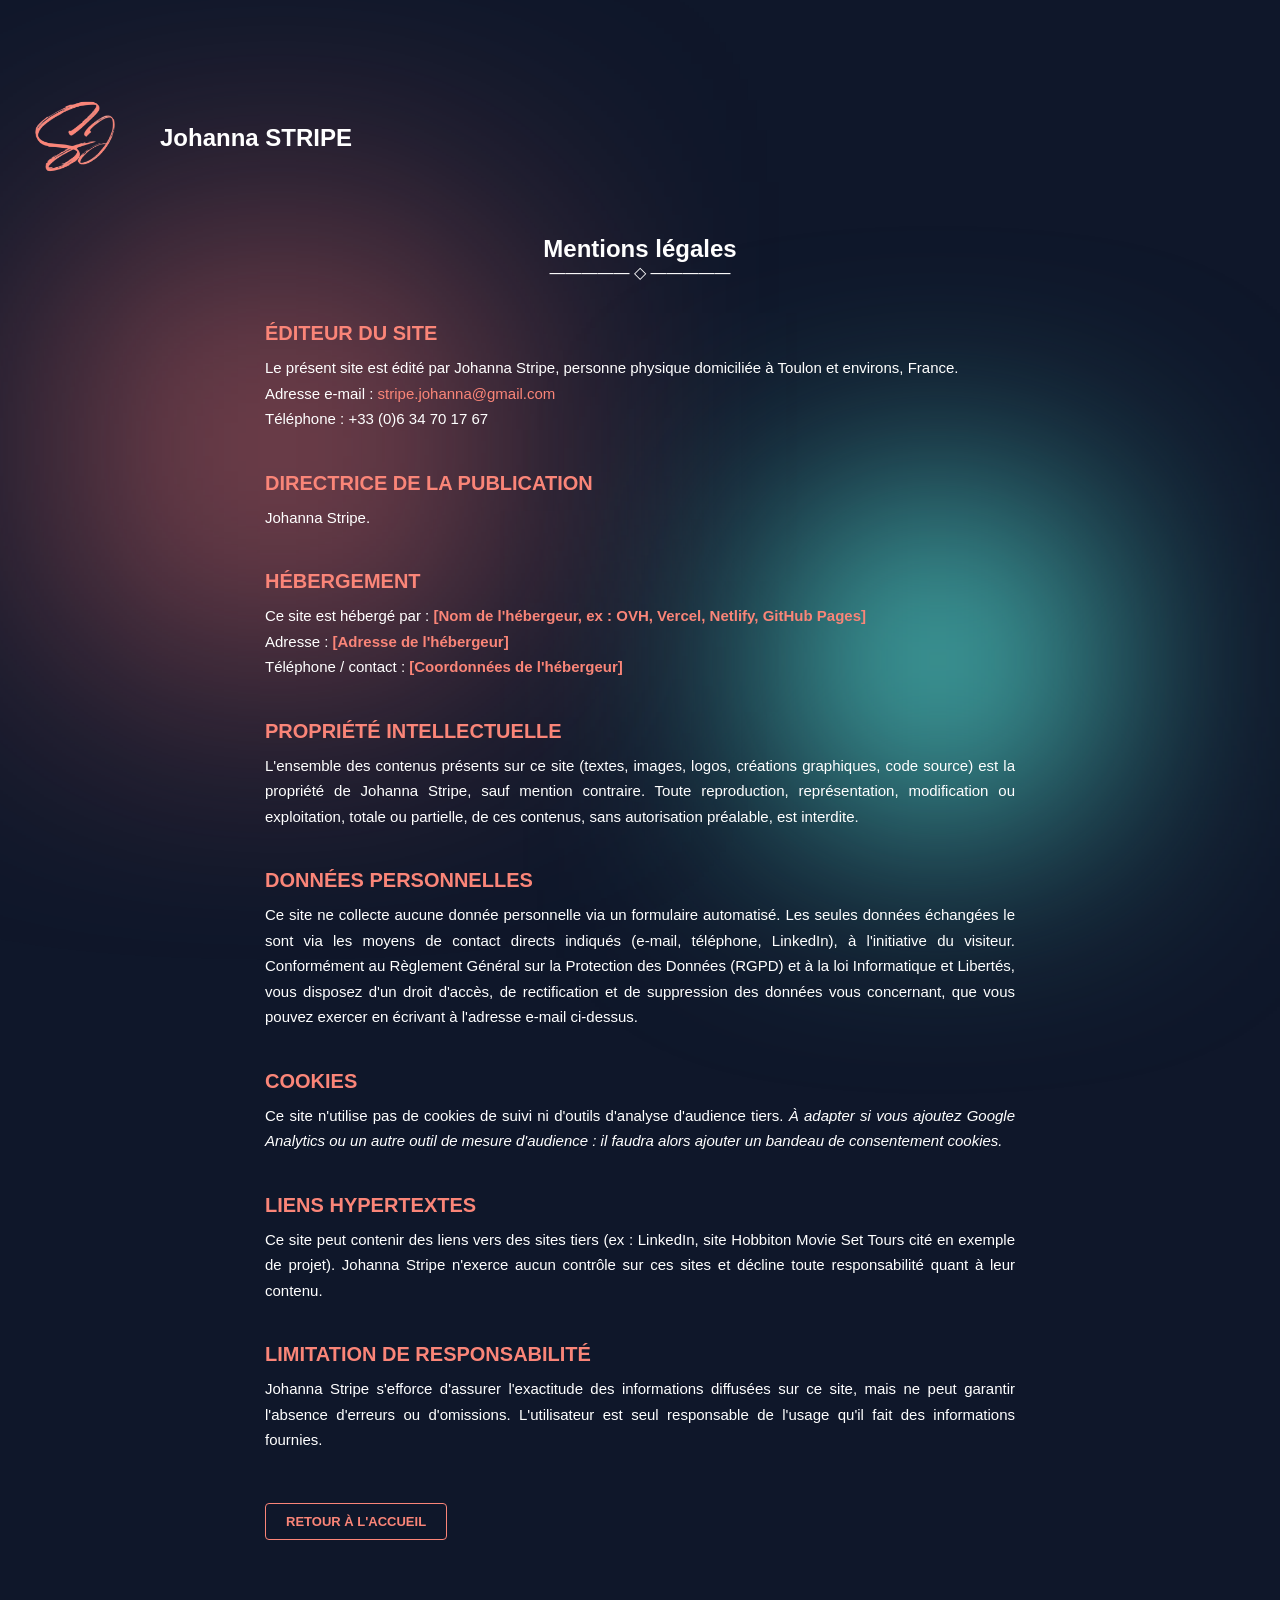
==== mentionsLegales.html @ 96608f9d "First commit" ====
<!DOCTYPE html>
<html lang="fr">
<head>
    <meta charset="UTF-8">
    <meta name="viewport" content="width=device-width, initial-scale=1.0">
    <meta name="description" content="Mentions légales du site de Johanna Stripe.">
    <title>Mentions légales - Johanna STRIPE</title>
    <link rel="stylesheet" href="css/style.css">
    <link rel="stylesheet" href="css/mentionsLegales.css">
    <link rel="icon" href="img/logo_JS.png">
</head>
<body>

<nav class="nav flex align-items-center h-50px p-25px position-fixed">
    <div class="menu-left flex align-items-center">
        <div class="logo-and-name flex align-items-center cursor-pointer">
            <img src="img/logo_JS (1).png" height="75" width="150" alt="logo_JS"/>
            <h1 class="name c-white font-size-25px">Johanna STRIPE</h1>
        </div>
    </div>
</nav>

<section class="section-mentions-legales c-white flex">
    <h1 class="text-align-center uppercase font-size-40px m-bottom-10px c-white">Mentions légales</h1>
    <div class="deco1 c-salmonfa8578 text-align-center m-bottom-40px">————— ◇ —————</div>

    <div class="mentions-legales-content">

        <h2>Éditeur du site</h2>
        <p>
            Le présent site est édité par Johanna Stripe, personne physique domiciliée à Toulon et environs, France.<br>
            Adresse e-mail : <a href="mailto:stripe.johanna@gmail.com">stripe.johanna@gmail.com</a><br>
            Téléphone : +33 (0)6 34 70 17 67
        </p>

        <h2>Directrice de la publication</h2>
        <p>
            Johanna Stripe.
        </p>

        <h2>Hébergement</h2>
        <p>
            Ce site est hébergé par : <strong>[Nom de l'hébergeur, ex : OVH, Vercel, Netlify, GitHub Pages]</strong><br>
            Adresse : <strong>[Adresse de l'hébergeur]</strong><br>
            Téléphone / contact : <strong>[Coordonnées de l'hébergeur]</strong>
        </p>

        <h2>Propriété intellectuelle</h2>
        <p>
            L'ensemble des contenus présents sur ce site (textes, images, logos, créations graphiques, code
            source) est la propriété de Johanna Stripe, sauf mention contraire. Toute reproduction,
            représentation, modification ou exploitation, totale ou partielle, de ces contenus, sans
            autorisation préalable, est interdite.
        </p>

        <h2>Données personnelles</h2>
        <p>
            Ce site ne collecte aucune donnée personnelle via un formulaire automatisé. Les seules données
            échangées le sont via les moyens de contact directs indiqués (e-mail, téléphone, LinkedIn), à
            l'initiative du visiteur. Conformément au Règlement Général sur la Protection des Données (RGPD)
            et à la loi Informatique et Libertés, vous disposez d'un droit d'accès, de rectification et de
            suppression des données vous concernant, que vous pouvez exercer en écrivant à l'adresse e-mail
            ci-dessus.
        </p>

        <h2>Cookies</h2>
        <p>
            Ce site n'utilise pas de cookies de suivi ni d'outils d'analyse d'audience tiers.
            <em>À adapter si vous ajoutez Google Analytics ou un autre outil de mesure d'audience : il faudra
                alors ajouter un bandeau de consentement cookies.</em>
        </p>

        <h2>Liens hypertextes</h2>
        <p>
            Ce site peut contenir des liens vers des sites tiers (ex : LinkedIn, site Hobbiton Movie Set Tours
            cité en exemple de projet). Johanna Stripe n'exerce aucun contrôle sur ces sites et décline toute
            responsabilité quant à leur contenu.
        </p>

        <h2>Limitation de responsabilité</h2>
        <p>
            Johanna Stripe s'efforce d'assurer l'exactitude des informations diffusées sur ce site, mais ne
            peut garantir l'absence d'erreurs ou d'omissions. L'utilisateur est seul responsable de l'usage
            qu'il fait des informations fournies.
        </p>

        <a class="retour-accueil" href="index.html">Retour à l'accueil</a>
    </div>
</section>

</body>
</html>
---- css/style.css ----
@import url("https://fonts.googleapis.com/css2?family=Roboto:ital,wght@0,100..900;1,100..900&display=swap");

html {
    scroll-behavior: smooth;
    margin: 0;
    padding: 0;
    overflow-x: hidden;
    scroll-timeline-name: --page-scroll;
    scroll-timeline-axis: block;
}

body {
    margin: 0;
    padding: 0;
    padding-top: 100px;
    font-family: "Lucida Sans", "Lucida Sans Regular", "Lucida Grande",
    "Lucida Sans Unicode", Geneva, Verdana, sans-serif, SansSerif;
    background: #0f172a;
    height: fit-content;
    overflow-x: clip;
    max-width: 100%;
    position: relative;
    z-index: 0;
}

body::before {
    content: "";
    position: fixed;
    width: 300px;
    height: 300px;
    background: #fa7676;
    filter: blur(140px);
    top: 33%;
    left: 10%;
}

body::after {
    content: "";
    position: fixed;
    width: 300px;
    height: 300px;
    background: #4ecdc4;
    filter: blur(120px);
    bottom: 10%;
    right: 15%;
}

body::before,
body::after {
    z-index: -1;
}


@media (max-width: 767px) {
    h1, h2, h3, h4, h5 {
        word-break: break-word;
    }
}
---- css/mentionsLegales.css ----
/* ==================PAGE : MENTIONS LEGALES=======================*/
/* ===============================================================*/
.logo-and-name {
    display: flex;
    align-items: center;
    gap: 10px;
}

.logo-and-name img {
    display: block;
    vertical-align: middle;
}

.logo-and-name .name {
    margin: 0;
    line-height: 1;
}

.section-mentions-legales {
    max-width: 900px;
    margin: 0 auto;
    padding: 60px 20px 120px;
}

.mentions-legales-content {
    max-width: 750px;
    margin: 0 auto;
}

.section-mentions-legales h1, .name{
    color: white;
}

.section-mentions-legales h1 {
    margin: 0 auto 10px;
    display: block;
    text-align: center;
    max-width: 900px;
    margin: 0 auto;
}

.deco1 {
    display: block;
    margin: 0 auto 40px;
    text-align: center;
    color:white;
}

.mentions-legales-content h2 {
    color: #fa8578;
    text-transform: uppercase;
    font-size: 20px;
    margin-top: 40px;
    margin-bottom: 10px;
}

.mentions-legales-content h2:first-of-type {
    margin-top: 0;
}

.mentions-legales-content p {
    font-size: 15px;
    line-height: 1.7;
    text-align: justify;
    margin: 0;
    color: white;
}

.mentions-legales-content a {
    color: #fa8578;
    text-decoration: none;
}

.mentions-legales-content a:hover {
    text-decoration: underline;
}

.mentions-legales-content strong {
    color: #fa8578;
}

.retour-accueil {
    display: inline-block;
    margin-top: 50px;
    border: 0.5px solid #fa8578;
    color: #fa8578;
    padding: 10px 20px;
    text-decoration: none;
    text-transform: uppercase;
    font-size: 13px;
    font-weight: bold;
    border-radius: 4px;
    transition: background 0.3s, color 0.3s, transform 0.3s;
}

.retour-accueil:hover {
    background: #fa8578;
    color: white;
    transform: scale(1.05);
}

@media (max-width: 992px) {
    .section-mentions-legales {
        padding: 50px 20px 100px;
    }

    .mentions-legales-content h2 {
        font-size: 26px;
        margin-top: 50px;
    }

    .mentions-legales-content p {
        font-size: 22px;
        line-height: 1.6;
    }

    .retour-accueil {
        font-size: 20px;
        padding: 16px 28px;
    }
}
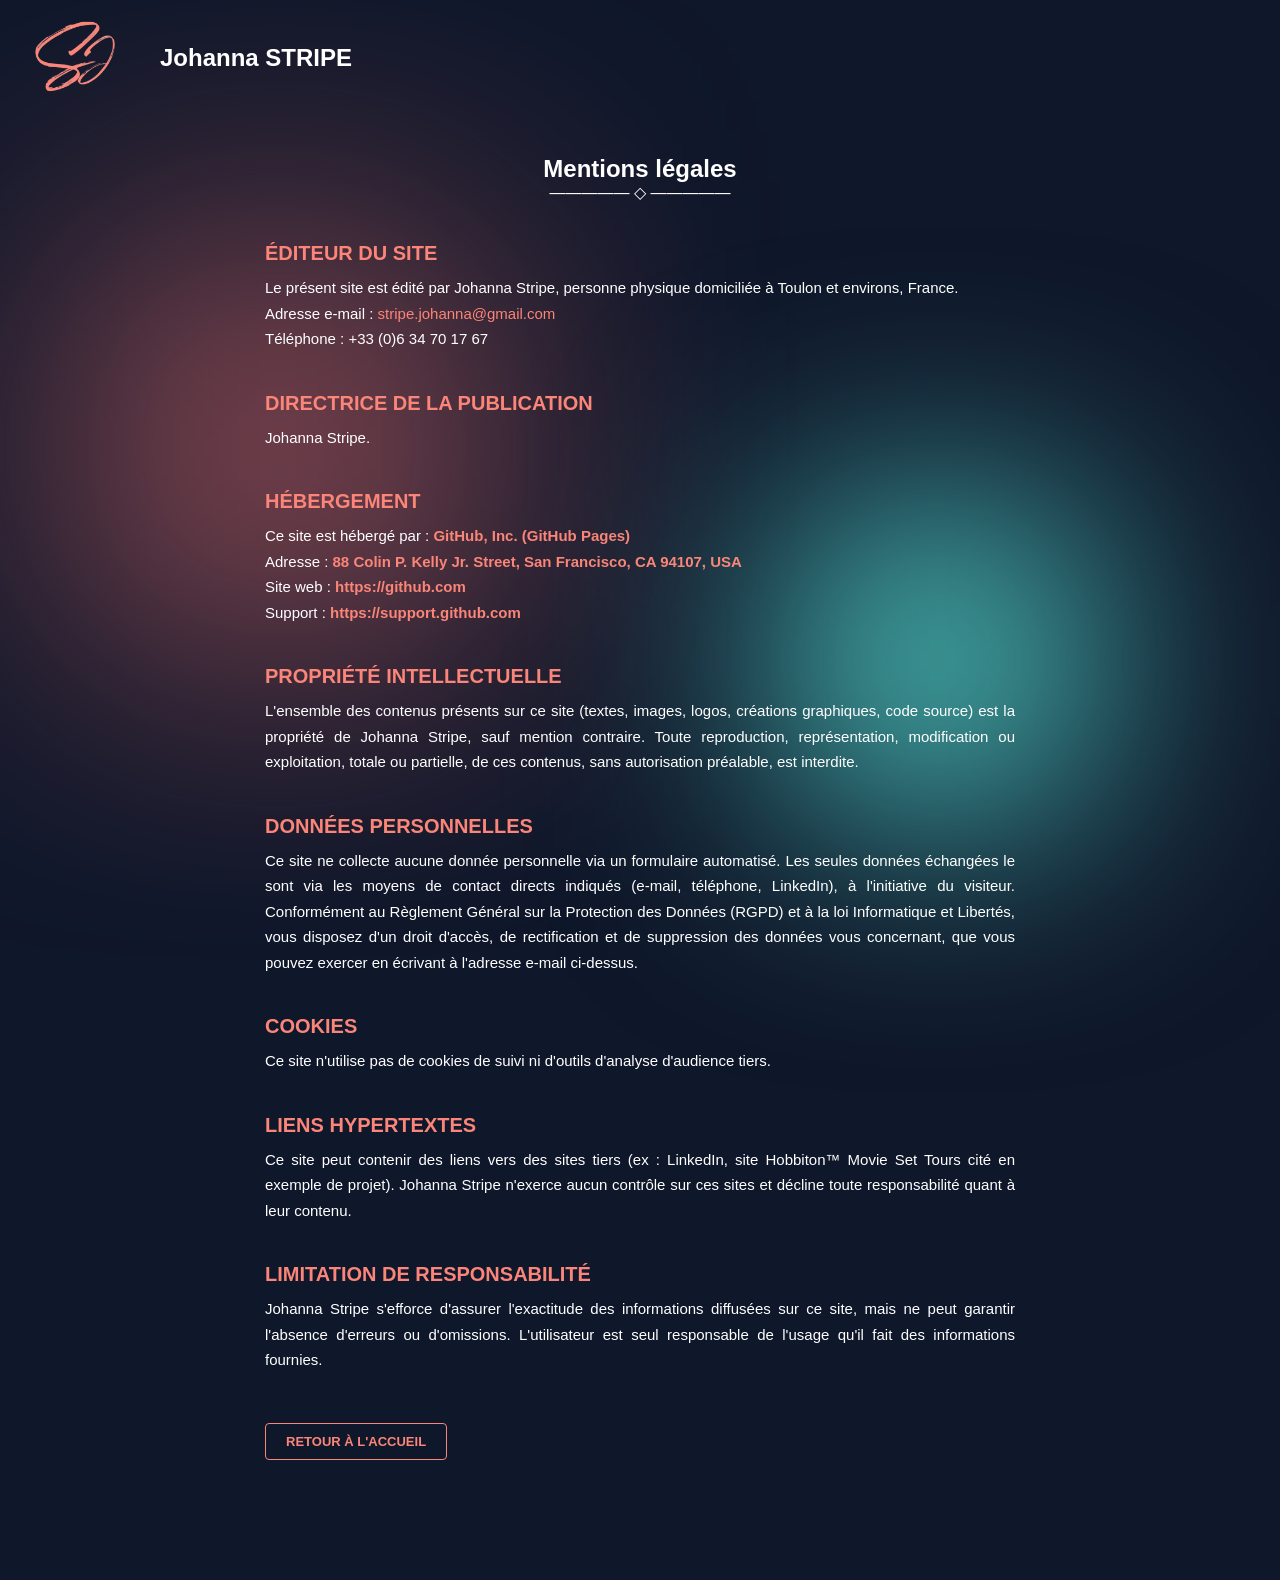
==== commit f8744d8a: "modifications diverses" ====
--- a/mentionsLegales.html
+++ b/mentionsLegales.html
@@ -40,9 +40,10 @@
 
         <h2>Hébergement</h2>
         <p>
-            Ce site est hébergé par : <strong>[Nom de l'hébergeur, ex : OVH, Vercel, Netlify, GitHub Pages]</strong><br>
-            Adresse : <strong>[Adresse de l'hébergeur]</strong><br>
-            Téléphone / contact : <strong>[Coordonnées de l'hébergeur]</strong>
+            Ce site est hébergé par : <strong>GitHub, Inc. (GitHub Pages)</strong><br>
+            Adresse : <strong>88 Colin P. Kelly Jr. Street, San Francisco, CA 94107, USA</strong><br>
+            Site web : <strong>https://github.com</strong><br>
+            Support : <strong>https://support.github.com</strong>
         </p>
 
         <h2>Propriété intellectuelle</h2>
@@ -66,13 +67,11 @@
         <h2>Cookies</h2>
         <p>
             Ce site n'utilise pas de cookies de suivi ni d'outils d'analyse d'audience tiers.
-            <em>À adapter si vous ajoutez Google Analytics ou un autre outil de mesure d'audience : il faudra
-                alors ajouter un bandeau de consentement cookies.</em>
         </p>
 
         <h2>Liens hypertextes</h2>
         <p>
-            Ce site peut contenir des liens vers des sites tiers (ex : LinkedIn, site Hobbiton Movie Set Tours
+            Ce site peut contenir des liens vers des sites tiers (ex : LinkedIn, site Hobbiton™ Movie Set Tours
             cité en exemple de projet). Johanna Stripe n'exerce aucun contrôle sur ces sites et décline toute
             responsabilité quant à leur contenu.
         </p>
--- a/css/mentionsLegales.css
+++ b/css/mentionsLegales.css
@@ -1,5 +1,9 @@
 /* ==================PAGE : MENTIONS LEGALES=======================*/
 /* ===============================================================*/
+body{
+    padding-top: 20px;
+}
+
 .logo-and-name {
     display: flex;
     align-items: center;
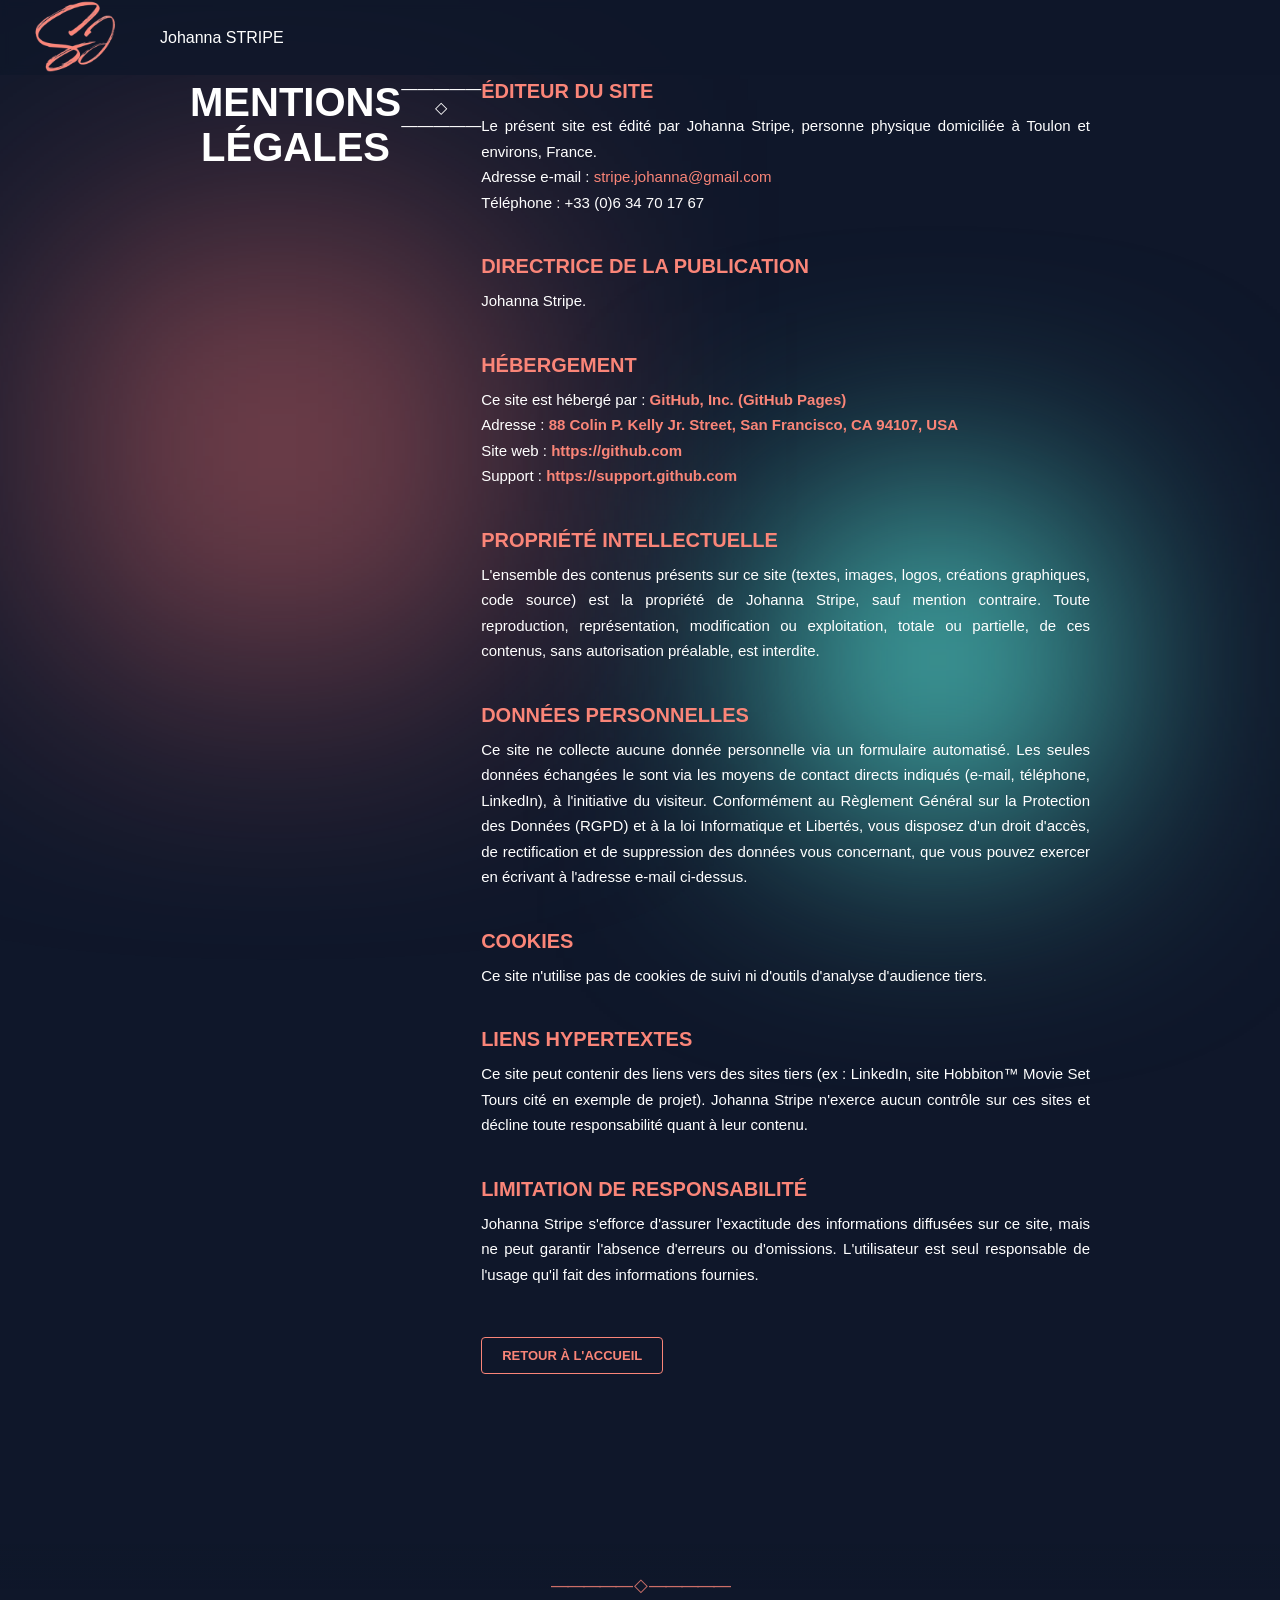
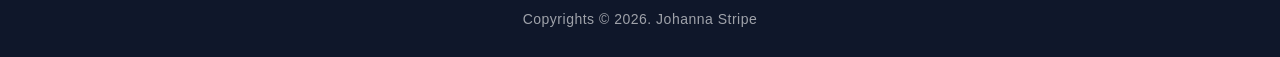
==== commit 8981b470: "Corrige la structure HTML, la navigation et l'accessibilité Co-Authored-By: Claude Sonnet 5.5 <norep" ====
--- a/mentionsLegales.html
+++ b/mentionsLegales.html
@@ -5,24 +5,30 @@
     <meta name="viewport" content="width=device-width, initial-scale=1.0">
     <meta name="description" content="Mentions légales du site de Johanna Stripe.">
     <title>Mentions légales - Johanna STRIPE</title>
+    <link rel="preconnect" href="https://fonts.googleapis.com">
+    <link rel="preconnect" href="https://fonts.gstatic.com" crossorigin>
+    <link rel="stylesheet" href="https://fonts.googleapis.com/css2?family=Roboto:ital,wght@0,300;0,400;0,500;0,700;1,400&display=swap">
     <link rel="stylesheet" href="css/style.css">
+    <link rel="stylesheet" href="css/settings.css">
+    <link rel="stylesheet" href="css/navBar.css">
+    <link rel="stylesheet" href="css/footer.css">
     <link rel="stylesheet" href="css/mentionsLegales.css">
     <link rel="icon" href="img/logo_JS.png">
 </head>
 <body>
 
-<nav class="nav flex align-items-center h-50px p-25px position-fixed">
+<nav class="nav nav-scrolled flex align-items-center position-fixed" aria-label="Navigation principale">
     <div class="menu-left flex align-items-center">
-        <div class="logo-and-name flex align-items-center cursor-pointer">
-            <img src="img/logo_JS (1).png" height="75" width="150" alt="logo_JS"/>
-            <h1 class="name c-white font-size-25px">Johanna STRIPE</h1>
-        </div>
+        <a class="logo-and-name flex align-items-center text-decoration-none" href="index.html">
+            <img src="img/logo_JS (1).png" height="75" width="150" alt="Logo Johanna Stripe"/>
+            <span class="name c-white">Johanna STRIPE</span>
+        </a>
     </div>
 </nav>
 
-<section class="section-mentions-legales c-white flex">
+<main class="section-mentions-legales c-white flex">
     <h1 class="text-align-center uppercase font-size-40px m-bottom-10px c-white">Mentions légales</h1>
-    <div class="deco1 c-salmonfa8578 text-align-center m-bottom-40px">————— ◇ —————</div>
+    <div class="deco1 c-salmonfa8578 text-align-center m-bottom-40px" aria-hidden="true">————— ◇ —————</div>
 
     <div class="mentions-legales-content">
 
@@ -85,7 +91,12 @@
 
         <a class="retour-accueil" href="index.html">Retour à l'accueil</a>
     </div>
-</section>
+</main>
+
+<footer>
+    <div class="deco-footer" aria-hidden="true">————— ◇ —————</div>
+    <p>Copyrights © 2026. Johanna Stripe</p>
+</footer>
 
 </body>
 </html>
--- a/css/settings.css
+++ b/css/settings.css
@@ -0,0 +1,301 @@
+/***************************************************************/
+/*********************** GENERAL SETTINGS **********************/
+/***************************************************************/
+
+/* ==========================================
+   1. FONT / TEXT
+   ========================================== */
+
+.font-f {
+    font-family: Arial, sans-serif;
+}
+
+/* Transform */
+.lowercase { text-transform: lowercase; }
+.uppercase { text-transform: uppercase; }
+.capitalize { text-transform: capitalize; }
+
+/* Weight & Style */
+.font-light { font-weight: lighter; }
+.font-bold { font-weight: bold; }
+.font-italique { font-style: italic; }
+
+/* Alignment & Decoration */
+.text-align-left { text-align: left; }
+.text-align-center { text-align: center; }
+.text-align-right { text-align: right; }
+.text-align-justify { text-align: justify; }
+.text-decoration-none { text-decoration: none; }
+.line-height-30px { line-height: 30px; }
+
+/* Font Sizes (Ordered) */
+.font-size-12px { font-size: 12px; }
+.font-size-13px { font-size: 13px; }
+.font-size-15px { font-size: 15px; }
+.font-size-18px { font-size: 18px; }
+.font-size-20px { font-size: 20px; }
+.font-size-22px { font-size: 22px; }
+.font-size-25px { font-size: 25px; }
+.font-size-30px { font-size: 30px; }
+.font-size-35px { font-size: 35px; }
+.font-size-40px { font-size: 40px; }
+.font-size-42px { font-size: 42px; }
+.font-size-50px { font-size: 50px; }
+.font-size-60px { font-size: 60px; }
+.font-size-70px { font-size: 70px; }
+
+
+/* ==========================================
+   2. COLORS & BACKGROUNDS
+   ========================================== */
+
+/* Text Colors */
+.c-white { color: white; }
+.c-black { color: #1a1a1a; }
+.c-navy { color: #003049; }
+.c-navy0f172a { color: #0f172a; }
+.c-blue2A9D8F { color: #2A9D8F; }
+.c-yellowE9C46A { color: #E9C46A; }
+.c-salmonfa8578 { color: #fa8578; }
+.c-redC1121F { color: #C1121F; }
+.c-red780000 { color: #780000; }
+
+/* Background Colors */
+.b-none { background: none; }
+.b-white { background-color: rgb(255, 255, 255); }
+.b-black { background-color: rgb(0, 0, 0); }
+.b-grey { background-color: #2b2b2b; }
+.b-navy { background-color: #003049; }
+.b-navy0f172a { background-color: #0f172a; }
+.b-blue2A9D8F { background-color: #2A9D8F; }
+.b-yellowE9C46A { background-color: #E9C46A; }
+.b-salmonfa8578 { background-color: #fa8578; }
+.b-red { background-color: red; }
+.b-red780000 { background-color: #780000; }
+
+
+/* ==========================================
+   3. BORDERS & LISTS
+   ========================================== */
+
+.border-none { border: none; }
+.border-red-1px { border: red 1px solid; }
+.border-navy-1px { border: #003049 1px solid; }
+.border-salmon-1px { border: #fa8578 1px solid; }
+.border-bottom { border-bottom: #402b2149 1px solid; }
+
+/* Border Radius */
+.border-radius-5px { border-radius: 5px; }
+.border-radius-10px { border-radius: 10px; }
+.border-radius-50 { border-radius: 50%; }
+.border-top-left-radius-5px { border-top-left-radius: 5px; }
+.border-bottom-left-radius-5px { border-bottom-left-radius: 5px; }
+
+/* Lists */
+.list-none { list-style: none; }
+
+
+/* ==========================================
+   4. DIMENSIONS (WIDTH / HEIGHT / GAP)
+   ========================================== */
+
+/* Width (Percentages) */
+.w-10 { width: 10%; }
+.w-25 { width: 25%; }
+.w-50 { width: 50%; }
+.w-60 { width: 60%; }
+.w-70 { width: 70%; }
+.w-100 { width: 100%; }
+
+/* Width (Pixels) */
+.w-60px { width: 60px; }
+.w-150px { width: 150px; }
+.w-200px { width: 200px; }
+.w-250px { width: 250px; }
+.w-300px { width: 300px; }
+.w-350px { width: 350px; }
+.max-w-350px { max-width: 350px; }
+.w-400px { width: 400px; }
+.w-500px { width: 500px; }
+.w-600px { width: 600px; }
+.w-700px { width: 700px; }
+.w-900px { width: 900px; }
+
+/* Height */
+.h-50 { height: 50%; }
+.h-100 { height: 100%; }
+.h-30px { height: 30px; }
+.h-50px { height: 50px; }
+.h-60px { height: 60px; }
+.h-75px { height: 75px; }
+.h-100px { height: 100px; }
+.h-120px { height: 120px; }
+.h-150px { height: 150px; }
+.h-200px { height: 200px; }
+.h-250px { height: 250px; }
+.h-300px { height: 300px; }
+.h-400px { height: 400px; }
+.h-450px { height: 450px; }
+.h-500px { height: 500px; }
+.h-550px { height: 550px; }
+.h-600px { height: 600px; }
+.h-700px { height: 700px; }
+.h-750px { height: 750px; }
+.h-850px { height: 850px; }
+
+/* Gap */
+.gap-5px { gap: 5px; }
+.gap-10px { gap: 10px; }
+.gap-20px { gap: 20px; }
+.gap-40px { gap: 40px; }
+.gap-50px { gap: 50px; }
+.gap-80px { gap: 80px; }
+
+
+/* ==========================================
+   5. MARGINS & PADDINGS
+   ========================================== */
+
+/* Margins Globals & Auto */
+.m-0 { margin: 0; }
+.m-5px { margin: 5px; }
+.m-10px { margin: 10px; }
+.m-20px { margin: 0 20px; }
+.m-40px { margin: 0 40px; }
+.m-left-auto { margin-left: auto; }
+.m-right-auto { margin-right: auto; }
+.m-top-auto { margin-top: auto; }
+.m-bottom-auto { margin-bottom: auto; }
+
+/* Margin Left */
+.m-left-10px { margin-left: 10px; }
+.m-left-20px { margin-left: 20px; }
+.m-left-40px { margin-left: 40px; }
+.m-left-80px { margin-left: 80px; }
+.m-left-120px { margin-left: 120px; }
+.m-left-200px { margin-left: 200px; }
+.m-left-490px { margin-left: 490px; }
+
+/* Margin Right */
+.m-right-10px { margin-right: 10px; }
+.m-right-20px { margin-right: 20px; }
+.m-right-40px { margin-right: 40px; }
+.m-right-80px { margin-right: 80px; }
+.m-right-490px { margin-right: 490px; }
+
+/* Margin Top */
+.m-top-10px { margin-top: 10px; }
+.m-top-20px { margin-top: 20px; }
+.m-top-40px { margin-top: 40px; }
+.m-top-50px { margin-top: 50px; }
+.m-top-60px { margin-top: 60px; }
+.m-top-100px { margin-top: 100px; }
+.m-top-300px { margin-top: 300px; }
+.m-top-561px { margin-top: 561px; }
+.m-top-700px { margin-top: 700px; }
+.m-top-900px { margin-top: 900px; }
+.m-top-1100px { margin-top: 1100px; }
+.m-top-1800px { margin-top: 1800px; }
+.m-top-3600px { margin-top: 3600px; }
+
+/* Margin Bottom */
+.m-bottom-10px { margin-bottom: 10px; }
+.m-bottom-20px { margin-bottom: 20px; }
+.m-bottom-30px { margin-bottom: 30px; }
+.m-bottom-40px { margin-bottom: 40px; }
+.m-bottom-50px { margin-bottom: 50px; }
+.m-bottom-60px { margin-bottom: 60px; }
+
+/* Padding Globals & Directional */
+.p-0 { padding: 0; }
+.p-10px { padding: 10px; }
+.p-12px { padding: 12px; }
+.p-15px { padding: 15px; }
+.p-20px { padding: 20px; }
+.p-25px { padding: 25px; }
+.p-30px { padding: 30px; }
+.p-40px { padding: 40px; }
+.p-left-20px { padding-left: 20px; }
+.p-right-30px { padding-right: 30px; }
+.p-top-30px { padding-top: 30px; }
+.p-top-50px { padding-top: 50px; }
+
+/* Padding Left/Right Spacing */
+.p-left-right-20px { padding: 0 20px; }
+.p-left-right-30px { padding: 0 30px; }
+.p-left-right-100px { padding: 0 100px; }
+.p-left-right-150px { padding: 0 150px; }
+.p-left-right-300px { padding: 0 300px; }
+
+
+/* ==========================================
+   6. DISPLAY, FLEXBOX & POSITION
+   ========================================== */
+
+/* Display types */
+.display-none { display: none; }
+.block { display: block; }
+.inline { display: inline; }
+.inline-block { display: inline-block; }
+.visibility-hidden { visibility: hidden; }
+
+/* Flexbox Core */
+.flex { display: flex; }
+.flex-1 { flex: 1; }
+.flex-direction-row { flex-direction: row; }
+.flex-direction-column { flex-direction: column; }
+.flex-wrap { flex-wrap: wrap; }
+
+/* Justify Content */
+.justify-content-left { justify-content: left; }
+.justify-content-center { justify-content: center; }
+.justify-content-right { justify-content: right; }
+.justify-content-space-between { justify-content: space-between; }
+.justify-content-space-around { justify-content: space-around; }
+.justify-content-space-evenly { justify-content: space-evenly; }
+
+/* Align Items & Self */
+.align-items-start { align-items: start; }
+.align-items-flex-start { align-items: flex-start; }
+.align-items-center { align-items: center; }
+.align-items-end { align-items: end; }
+.align-items-stretch { align-items: stretch; }
+.align-content-center { align-content: center; }
+.align-self-center { align-self: center; }
+.align-self-flex-start { align-self: flex-start; }
+
+/* Positions & Offsets */
+.position-static { position: static; }
+.position-relative { position: relative; }
+.position-absolute { position: absolute; }
+.position-fixed { position: fixed; }
+.position-sticky { position: sticky; }
+.top-0 { top: 0; }
+.right-0 { right: 0; }
+.bottom-0 { bottom: 0; }
+.left-0 { left: 0; }
+
+/* Layering */
+.z-index-1 { z-index: 1; }
+.z-index-2 { z-index: 2; }
+
+
+/* ==========================================
+   7. UTILITIES (CURSOR, OPACITY, TRANSFORMS)
+   ========================================== */
+
+.cursor-pointer { cursor: pointer; }
+.opacity-0 { opacity: 0; }
+
+/* Animations & Transforms */
+.animation-div { transition: transform 0.4s ease; }
+.transformX-left { transform: translateX(calc(-100% - 50px)); }
+.transformX-left2 { transform: translateX(-120%); }
+.transformX-left3 { transform: translateX(-220%); }
+.transformX-right { transform: translateX(130%); }
+.transformX-right2 { transform: translateX(300%); }
+.push-left-one-col { transform: translateX(calc(-100% - 20px)); }
+
+/***************************************************************/
+/******************** END - GENERAL SETTINGS *******************/
+/***************************************************************/
--- a/css/navBar.css
+++ b/css/navBar.css
@@ -0,0 +1,351 @@
+/* ===============================================================*/
+/* ===========================NAV BAR=============================*/
+/* ===============================================================*/
+.nav {
+    top: 0;
+    left: 0;
+    right: 0;
+    z-index: 999;
+    transition: background-color 0.3s ease;
+}
+
+.nav-scrolled {
+    background-color: rgba(15, 23, 42, 0.75);
+    backdrop-filter: blur(5px); /*floute ce qu'il y a derrière la nav*/
+    -webkit-backdrop-filter: blur(12px);
+}
+
+.menu-left {
+    flex: 40%
+}
+
+.menu {
+    flex: 60%
+}
+
+.menu ul li {
+    position: relative;
+}
+
+.menu li::after {
+    content: " ";
+    background-color: #fa8578;
+    width: 100%;
+    height: 2px;
+    position: absolute;
+    bottom: -3px;
+    left: 1px;
+    opacity: 0;
+    transition: transform 0.5s ease;
+    transform: scaleX(0);
+}
+
+.menu li:hover::after {
+    opacity: 1;
+    transform: scaleX(1);
+    transform-origin: left;
+}
+
+@media (max-width: 1130px) {
+    .name {
+        font-size: 22px;
+    }
+
+    .menu ul {
+        font-size: 16px;
+    }
+}
+
+@media (max-width: 992px) {
+    body {
+        padding-top: 180px;
+    }
+
+    .nav {
+        flex-direction: column;
+        height: auto;
+        padding: 15px 20px;
+        margin-top: 0;
+    }
+
+    .menu-left {
+        flex: none;
+        margin-bottom: 10px;
+    }
+
+    .menu {
+        flex: none;
+        width: 100%;
+    }
+
+    .menu ul {
+        margin-left: 0;
+        flex-wrap: wrap;
+        justify-content: center;
+        gap: 18px 24px;
+        font-size: 15px;
+    }
+
+    .menu-burger {
+        display: flex !important;
+        position: absolute !important;
+        right: 88%
+    }
+
+    /*animation du menu-burger*/
+    .menu-burger {
+        background: none;
+        border: none;
+        padding: 0;
+        width: 50px;
+        height: 24px;
+        position: relative;
+        cursor: pointer;
+    }
+
+    .menu-burger span {
+        position: absolute;
+        left: 0;
+        width: 100%;
+        height: 5px;
+        background-color: white;
+        border-radius: 2px;
+        transition: transform 0.35s ease, opacity 0.2s ease, top 0.35s ease;
+    }
+
+    .menu-burger span:nth-child(1) {
+        top: 0;
+    }
+
+    .menu-burger span:nth-child(2) {
+        top: 18px;
+    }
+
+    .menu-burger span:nth-child(3) {
+        top: 36px;
+    }
+
+    /* état ouvert : la croix */
+    .menu-burger.burger-open span:nth-child(1) {
+        top: 11px;
+        transform: rotate(45deg);
+    }
+
+    .menu-burger.burger-open span:nth-child(2) {
+        opacity: 0;
+        transform: translateX(-10px);
+    }
+
+    .menu-burger.burger-open span:nth-child(3) {
+        top: 11px;
+        transform: rotate(-45deg);
+    }
+
+    /*************background menu-list******************/
+    .menu-list {
+        flex-direction: column;
+        align-items: start;
+        padding: 20px 90px;
+        position: absolute;
+        display: none;
+    }
+
+    .menu-list li {
+        font-size: 35px;
+    }
+
+    .menu-list.menu-open {
+        display: flex;
+        top: 125px;
+        left: 0;
+        width: 100%;
+        z-index: 999;
+
+        background-color: rgba(15, 23, 42, 0.85);
+        backdrop-filter: blur(12px);
+        -webkit-backdrop-filter: blur(12px);
+
+        border-top: 1px solid rgba(250, 133, 120, 0.3);
+        box-shadow: 0 15px 30px rgba(0, 0, 0, 0.4);
+
+        gap: 20px;
+        margin: 0;
+
+        animation: menuSlideDown 0.35s ease forwards;
+    }
+
+    .menu-list.menu-open li {
+        width: 100%;
+        padding-top: 50px;
+        padding-bottom: 20px;
+        border-bottom: 1px solid rgba(255, 255, 255, 0.08);
+        transition: color 0.3s ease, padding-left 0.3s ease;
+    }
+
+    .menu-list.menu-open li:last-child {
+        border-bottom: none;
+    }
+
+    .menu-list.menu-open li:hover {
+        color: #fa8578;
+        padding-left: 8px;
+    }
+}
+
+@keyframes menuSlideDown {
+    from {
+        opacity: 0;
+        transform: translateY(-15px);
+    }
+    to {
+        opacity: 1;
+        transform: translateY(0);
+    }
+}
+
+section {
+    scroll-margin-top: 135px;
+}
+
+
+@media (max-width: 767px) {
+    .menu-burger {
+        background: none;
+        border: none;
+        padding: 0;
+        width: 34px;
+        height: 24px;
+        position: relative;
+        cursor: pointer;
+    }
+
+    .menu-burger span {
+        position: absolute;
+        left: 0;
+        width: 100%;
+        height: 3px;
+        background-color: white;
+        border-radius: 2px;
+        transition: transform 0.35s ease, opacity 0.2s ease, top 0.35s ease;
+    }
+
+    .menu-burger span:nth-child(1) {
+        top: 0;
+    }
+
+    .menu-burger span:nth-child(2) {
+        top: 10px;
+    }
+
+    .menu-burger span:nth-child(3) {
+        top: 20px;
+    }
+
+    .menu-burger.burger-open span:nth-child(1) {
+        top: 10px;
+        transform: rotate(45deg);
+    }
+
+    .menu-burger.burger-open span:nth-child(3) {
+        top: 10px;
+        transform: rotate(-45deg);
+    }
+
+    .menu ul {
+        gap: 12px 18px;
+        font-size: 14px;
+    }
+
+    .menu-list li {
+        font-size: 25px;
+        padding-top: 40px;
+    }
+
+    .menu-left img {
+        height: 70px;
+        width: auto;
+    }
+
+    .menu-left h1.font-size-25px {
+        font-size: 30px;
+    }
+}
+
+
+@media (max-width: 426px) {
+    .menu-burger {
+        width: 26px;
+        height: 18px;
+    }
+
+    .menu-burger span {
+        height: 2px;
+    }
+
+    .menu-burger span:nth-child(1) {
+        top: 0;
+    }
+
+    .menu-burger span:nth-child(2) {
+        top: 8px;
+    }
+
+    .menu-burger span:nth-child(3) {
+        top: 16px;
+    }
+
+    .menu-burger.burger-open span:nth-child(1) {
+        top: 8px;
+    }
+
+    .menu-burger.burger-open span:nth-child(3) {
+        top: 8px;
+    }
+
+    .menu-list li {
+        font-size: 20px;
+        padding-top: 30px;
+    }
+
+    .menu-left img {
+        height: 55px;
+    }
+
+    .menu-left h1.font-size-25px {
+        font-size: 22px;
+    }
+
+    .menu-list.menu-open {
+        top: 80px
+    }
+
+    .menu-list.menu-open li {
+        padding-top: 40px !important;
+    }
+
+}
+
+@media (max-width: 325px) {
+    .menu-list li {
+        font-size: 15px;
+        padding-top: 18px;
+    }
+
+    .menu-list.menu-open li {
+        padding-top: 30px !important;
+    }
+
+    .menu-list.menu-open {
+        top: 80px
+    }
+
+    .menu-left img {
+        height: 45px;
+    }
+
+    .menu-left h1.font-size-25px {
+        font-size: 18px !important;
+    }
+
+
+}
--- a/css/footer.css
+++ b/css/footer.css
@@ -0,0 +1,103 @@
+
+/* ===============================================================*/
+/* ==========================FOOTER================================*/
+/* ===============================================================*/
+
+footer {
+    position: relative;
+    margin-top: 50px;
+    padding: 30px 20px 30px;
+    text-align: center;
+    background: linear-gradient(180deg, rgba(15, 23, 42, 0) 0%, rgba(15, 23, 42, 1) 40%);
+    overflow: hidden;
+}
+
+/* Fondu / dégradé décoratif au-dessus du footer, avec une touche de couleur */
+footer::before {
+    content: "";
+    position: absolute;
+    top: -50px;
+    left: 50%;
+    transform: translateX(-50%);
+    width: 500px;
+    height: 160px;
+    pointer-events: none;
+}
+
+/* Petite ligne décorative comme sur le reste du site */
+footer .deco-footer {
+    color: #fa8578;
+    font-size: 18px;
+    letter-spacing: -2px;
+    margin-bottom: 15px;
+    opacity: 0.8;
+}
+
+footer p {
+    margin: 0;
+    color: rgba(255, 255, 255, 0.6);
+    font-size: 14px;
+    letter-spacing: 0.5px;
+    transition: color 0.3s ease;
+}
+
+
+/* Liens éventuels (mentions légales etc.) */
+footer a {
+    color: rgba(255, 255, 255, 0.6);
+    text-decoration: none;
+    margin: 0 10px;
+    transition: color 0.3s ease;
+}
+
+footer a:hover {
+    color: #fa8578;
+}
+
+footer .footer-links {
+    margin-top: 12px;
+    font-size: 13px;
+}
+
+@media (max-width: 992px) {
+    footer {
+        padding: 50px 20px 25px;
+    }
+
+    footer p {
+        font-size: 24px;
+    }
+
+    footer .footer-links {
+        font-size: 20px;
+    }
+}
+
+@media (max-width: 767px) {
+    footer {
+        padding: 50px 20px 25px;
+    }
+
+    footer p {
+        font-size: 18px;
+    }
+
+    footer .footer-links {
+        font-size: 16px;
+    }
+}
+
+@media (max-width: 375px) {
+    footer {
+        padding: 50px 20px 25px;
+    }
+
+    footer p {
+        font-size: 15px;
+    }
+
+    footer .footer-links {
+        font-size: 13px;
+    }
+}
+
